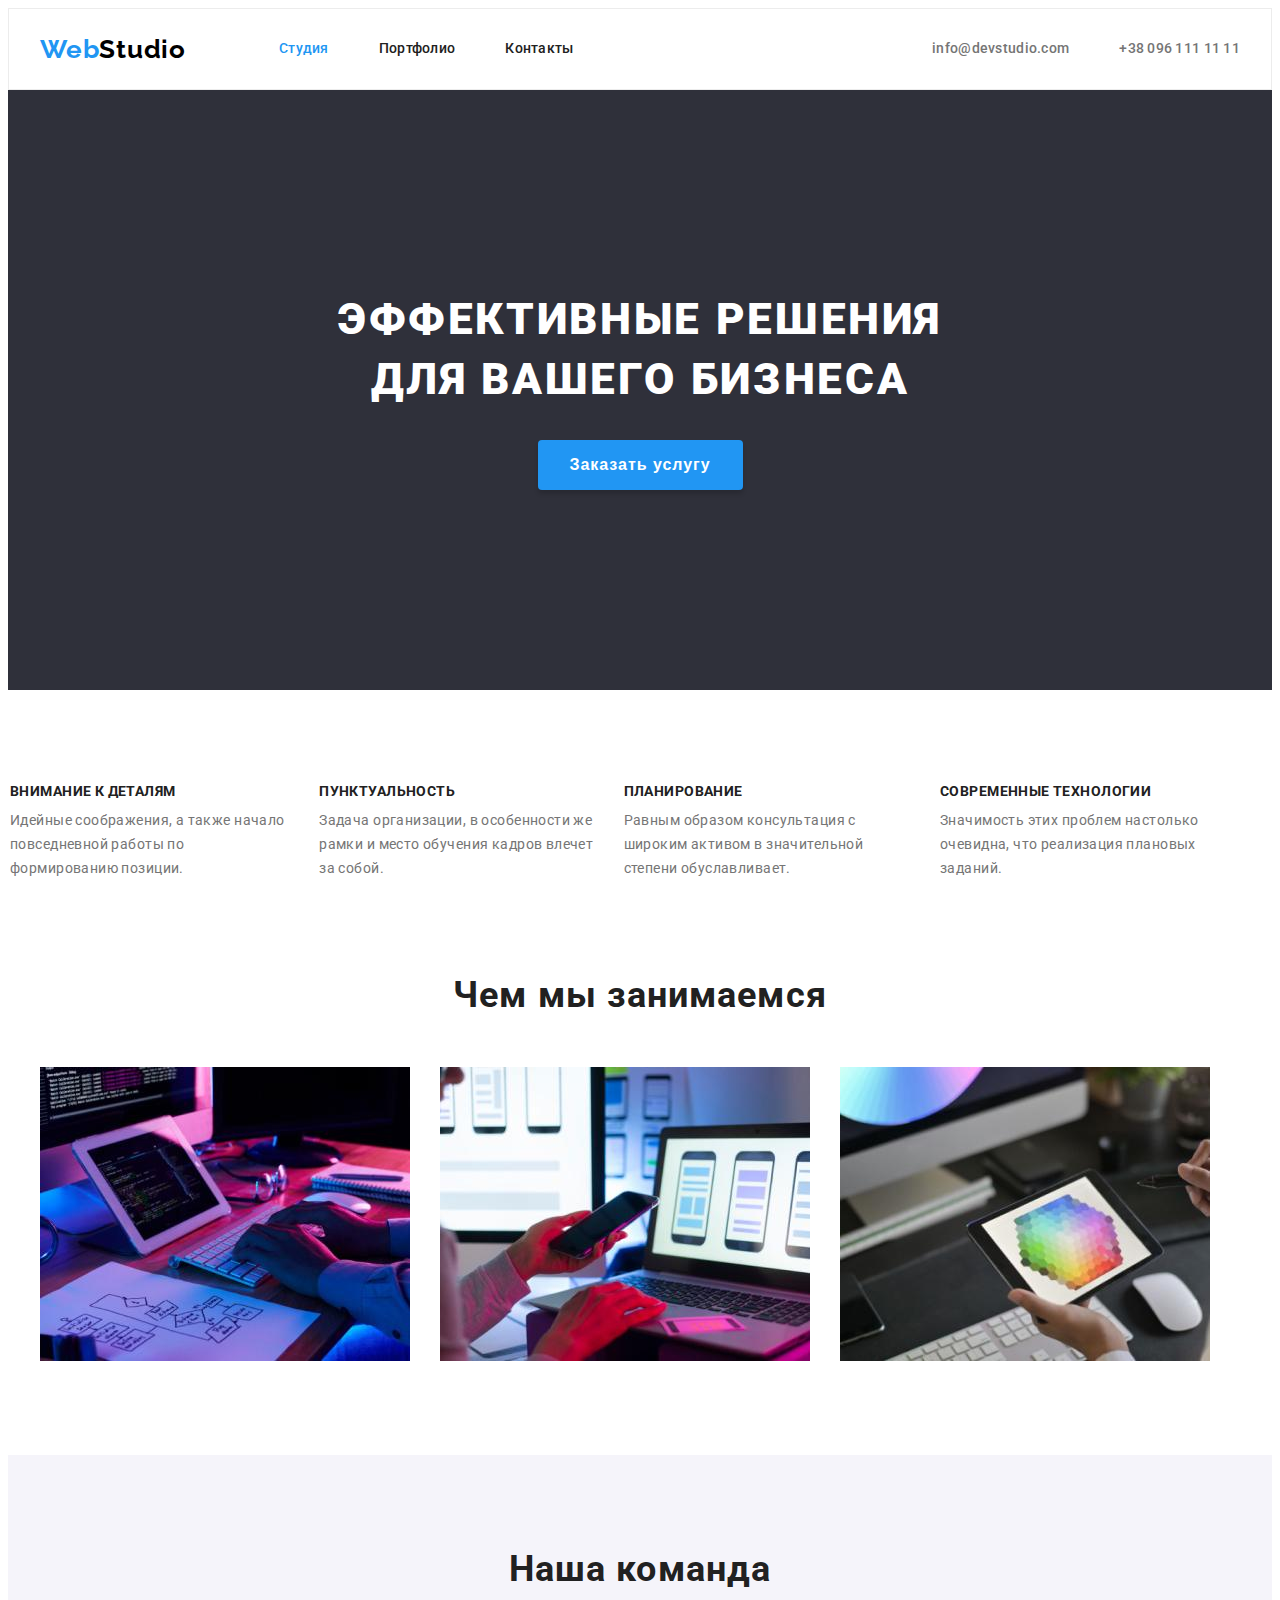
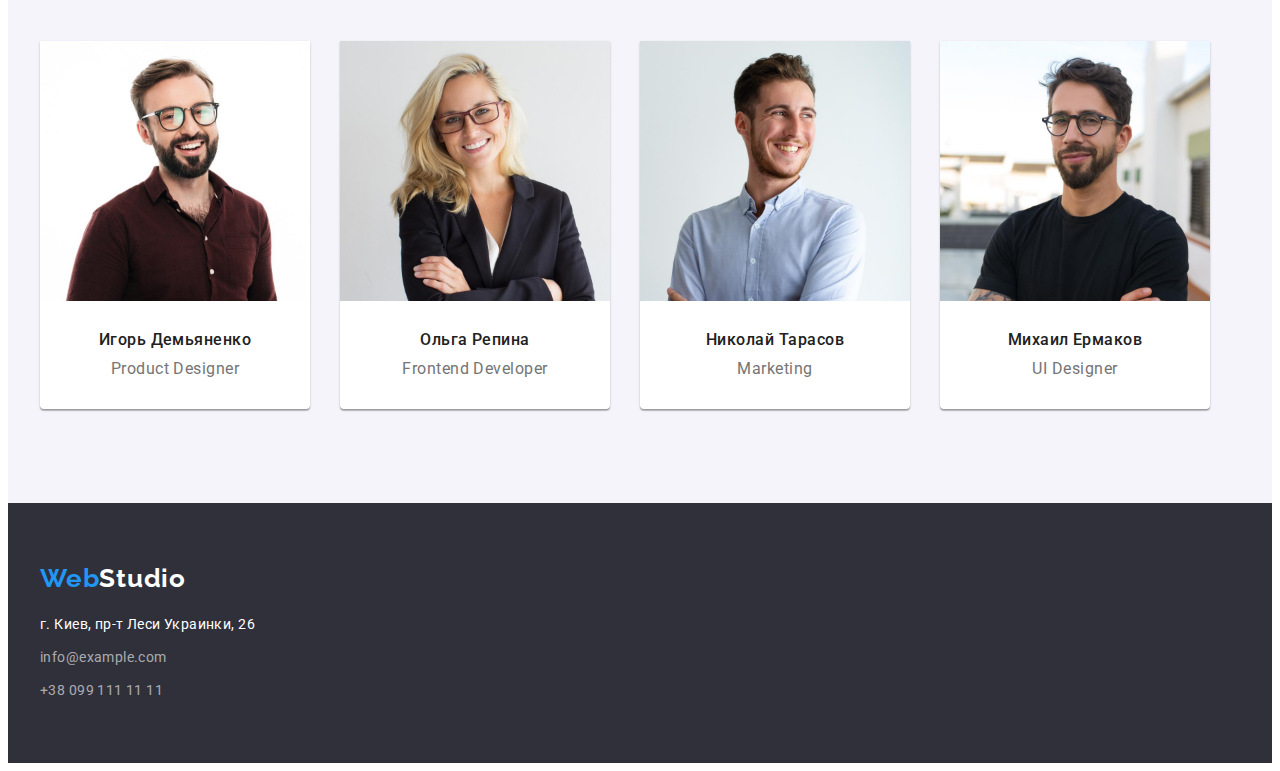
==== index.html @ 8954db08 "создание репозитория" ====
<!DOCTYPE html>
<html lang="ru">
<head>
    <meta charset="UTF-8">
    <meta http-equiv="X-UA-Compatible" content="IE=edge">
    <meta name="viewport" content="width=device-width, initial-scale=1.0">
    <title>Студия</title>
    <link href="https://fonts.googleapis.com/css2?family=Raleway:wght@700&family=Roboto:wght@400;500;700;900&display=swap" 
    rel="stylesheet">
    <link rel="stylesheet" href="https://cdnjs.cloudflare.com/ajax/libs/modern-normalize/1.1.0/modern-normalize.min.css"
        integrity="sha512-wpPYUAdjBVSE4KJnH1VR1HeZfpl1ub8YT/NKx4PuQ5NmX2tKuGu6U/JRp5y+Y8XG2tV+wKQpNHVUX03MfMFn9Q=="
        crossorigin="anonymous" referrerpolicy="no-referrer" />
    <link rel="stylesheet" href="./css/styles.css">
</head>

<body>
    <!--Шапка-->
    <header class="header">
        <div class="container header-container">
            <nav class="site-nav">
                <a class="logo" href="./index.html">Web<span class="second-logo">Studio</span></a>
                <ul class="nav-items">
                    <li class="nav-item"><a class="nav-item-link current" href="./index.html">Студия</a></li>
                    <li class="nav-item"><a class="nav-item-link" href="./portfolio.html">Портфолио</a></li>
                    <li class="nav-item"><a class="nav-item-link" href="">Контакты</a></li>
                </ul>
            </nav>
            <div class="header-contacts">
                <ul class="contact-items">
                    <li class="contact-item"><a class="contact-item-link" href="mailto:info@devstudio.com">info@devstudio.com</a></li>
                    <li class="contact-item"><a class="contact-item-link" href="tel:+380961111111">+38 096 111 11 11</a></li>
                </ul>
            </div>
        </div>
    </header>

    
    <main>
        <!--Герой-->
        <section class="hero">
            <div class="container">
                <h1 class="hero-title">Эффективные решения <br> 
                    для вашего бизнеса</h1>
                <button class="btn" type="button">Заказать услугу</button>
            </div>
        </section>

         <!--Преимущества-->
        <section class="section">
            <div class="container advantages-container">
                <h2 class="visually-hidden">Преимущества</h2>
                    <ul class="advantages-list">
                        <li class="advantages-items">
                            <h3 class="advantages-item">Внимание к деталям</h3>
                            <p class="advantages-text">Идейные соображения, а также начало повседневной работы по формированию позиции.</p>
                        </li>
                        <li class="advantages-items">
                            <h3 class="advantages-item">Пунктуальность</h3>
                            <p class="advantages-text">Задача организации, в особенности же рамки и место обучения кадров влечет за собой.</p>
                        </li>
                        <li class="advantages-items">
                            <h3 class="advantages-item">Планирование</h3>
                            <p class="advantages-text">Равным образом консультация с широким активом в значительной степени обуславливает.</p>
                        </li>
                        <li class="advantages-items">
                            <h3 class="advantages-item">Современные технологии</h3>
                            <p class="advantages-text">Значимость этих проблем настолько очевидна, что реализация плановых заданий.</p>
                        </li>
                    </ul>
            </div>
        </section>
        
        <!--Наша работа-->
        <section class="section-work">
            <div class="container work-container">
            <h2 class="section-title">Чем мы занимаемся</h2>
            <ul class="work-list">
                <li class="work-item"><img src="./images/work-image-1.jpg" alt="Тип работы 1" width="370"></li>
                <li class="work-item"><img src="./images/work-image-2.jpg" alt="Тип работы 2" width="370"></li>
                <li class="work-item"><img src="./images/work-image-3.jpg" alt="Тип работы 3" width="370"></li>
            </ul>
            </div>
        </section>
        
        <!--Наша команда-->
        <section class="section team-section">
            <div class="container team-container">
            <h2 class="section-title cards-title">Наша команда</h2>
                <ul class="team-list">
                    <li class="team-cards">
                        <img src="./images/employee-1.jpg" alt="Работник 1" width="270">
                        <div class="flex-element">
                            <h3 class="employee-name">Игорь Демьяненко</h3>
                            <p class="employee-position" lang="en">Product Designer</p>
                        </div>
                    </li>
                    <li class="team-cards">
                        <img src="./images/employee-2.jpg" alt="Работник 2" width="270">
                        <div class="flex-element">
                            <h3 class="employee-name">Ольга Репина</h3>
                            <p class="employee-position" lang="en">Frontend Developer</p>
                        </div>
                    </li>
                    <li class="team-cards">
                        <img src="./images/employee-3.jpg" alt="Работник 3" width="270">
                        <div class="flex-element">
                            <h3 class="employee-name">Николай Тарасов</h3>
                            <p class="employee-position" lang="en">Marketing</p>
                        </div>
                    </li>
                    <li class="team-cards">
                        <img src="./images/employee-4.jpg" alt="Работник 4" width="270">
                        <div class="flex-element">
                            <h3 class="employee-name">Михаил Ермаков</h3>
                            <p class="employee-position" lang="en">UI Designer</p>
                        </div>
                    </li>
                </ul>
            </div>
        </section>
    </main>

    <!--Наши контакты-->
    <footer class="footer">
        <div class="container">
        <a class="logo footer-logo" href="./index.html">Web<span class="white-logo">Studio</span></a>
            <address class="address">
                <ul class="address-list">
                    <li class="address-items"><a class="address-link" href="">г. Киев, пр-т Леси Украинки, 26</a></li>
                    <li class="address-items"><a class="tel-link" href="mailto:info@example.com">info@example.com</a></li>
                    <li class="address-items"><a class="mail-link" href="tel:+380991111111">+38 099 111 11 11</a></li>
                </ul>
            </address>
        </div>
    </footer>
</body>
</html>
---- css/styles.css ----
:root {
  --accent-color: #2196f3;
  --primary-title-text: #212121;
  --primary-text-color: #757575;
  --secondary-title-text: #ffffff;
  --background-color: #2f303a;
  --third-text-color: #000000;
  --second-background-color: #f5f4fa;
  --first-border-color: #ececec;
  --second-border-color: #eeeeee;
}

p,
h1,
h2,
h3,
h4,
h5,
h6 {
  margin: 0;
}
ul {
  margin: 0;
  padding-left: 0;
}
img {
  display: block;
  max-width: 100%;
  height: auto;
}

body {
  font-family: Roboto, sans-serif;
  background-color: var(--secondary-title-text);
  color: var(--primary-text-color);
}
.visually-hidden {
  position: absolute;
  width: 1px;
  height: 1px;
  margin: -1px;
  padding: 0;
  overflow: hidden;
  border: 0;
  clip: rect(0 0 0 0);
}

/* header */
.container {
  width: 1200px;
  margin: 0 auto;
  padding: 0 15px;
}

.header {
  background-color: var(--secondary-title-text);
  border: 1px solid var(--first-border-color);
}
.header-container {
  display: flex;
  align-items: center;
}

.site-nav {
  display: flex;
  align-items: center;
}

.logo {
  margin-right: 93px;
  padding: 24px 0;
  font-family: Raleway, sans-serif;
  font-weight: 700;
  font-size: 26px;
  line-height: 1.19;
  letter-spacing: 0.03em;
  color: var(--accent-color);
  text-decoration: none;
}
.second-logo {
  color: var(--third-text-color);
}
.white-logo {
  color: var(--secondary-title-text);
}
.nav-item-link.current {
  color: var(--accent-color);
}

.nav-items,
.contact-items,
.advantages-list,
.address-list {
  list-style: none;
}

.nav-items,
.contact-items {
  display: flex;
}

.nav-item,
.contact-item {
  margin-right: 50px;
}
.nav-item:last-child,
.contact-item:last-child {
  margin-right: 0px;
}

.header-contacts {
  margin-left: auto;
  display: flex;
  align-items: center;
}

.nav-item-link {
  display: block;
  padding-top: 32px;
  padding-bottom: 32px;
  font-weight: 500;
  font-size: 14px;
  line-height: 1.14;
  letter-spacing: 0.02em;
  color: var(--primary-title-text);
  text-decoration: none;
}

.nav-item-link:focus,
.nav-item-link:hover,
.contact-item-link:hover,
.contact-item-link:focus {
  color: var(--accent-color);
}

.contact-item-link {
  display: block;
  padding-top: 32px;
  padding-bottom: 32px;
  font-weight: 500;
  font-size: 14px;
  line-height: 1.14;
  letter-spacing: 0.02em;
  color: var(--primary-text-color);
  text-decoration: none;
}

/* hero */
.hero {
  background-color: var(--background-color);
  padding: 200px 0;
  text-align: center;
}

.hero-title {
  font-weight: 900;
  font-size: 44px;
  line-height: 1.36;
  letter-spacing: 0.06em;
  text-transform: uppercase;
  color: var(--secondary-title-text);
  margin-bottom: 30px;
}

.btn {
  min-width: 200px;
  background-color: var(--accent-color);
  font-weight: 700;
  font-size: 16px;
  line-height: 1.87;
  letter-spacing: 0.06em;
  color: var(--secondary-title-text);
  cursor: pointer;
  border: none;
  align-items: center;
  box-shadow: 0px 4px 4px rgba(0, 0, 0, 0.15);
  border-radius: 4px;
  padding: 10px 32px;
}
/* advantages */

.section {
  padding-top: 94px;
  padding-bottom: 94px;
}

.advantages-container,
.work-container {
  background-color: var(--secondary-title-text);
}

.advantages-list {
  margin-left: -30px;
  display: flex;
}

.advantages-items {
  min-width: 270px;
  margin-right: 30px;
}

.advantages-item {
  margin-bottom: 10px;
  font-weight: 700;
  font-size: 14px;
  line-height: 1.14;
  letter-spacing: 0.03em;
  text-transform: uppercase;
  color: var(--primary-title-text);
}
.advantages-text {
  font-size: 14px;
  line-height: 1.71;
  letter-spacing: 0.03em;
  color: var(--primary-text-color);
}
/* what we really do */

.section-work {
  padding-bottom: 94px;
}

.section-title {
  text-align: center;
  margin-bottom: 50px;
  font-weight: 700;
  font-size: 36px;
  line-height: 1.16;
  letter-spacing: 0.03em;
  color: var(--primary-title-text);
}
.work-list {
  display: flex;
  list-style: none;
  margin-left: -30px;
}

.work-item {
  flex-basis: (100% / 3 - 30px);
  margin-left: 30px;
}

.team-cards {
  list-style: none;
}
/* our team */
.team-section {
  background-color: var(--second-background-color);
}
.cards-title {
  margin-bottom: 50px;
}

.team-list {
  display: flex;
  margin-left: -30px;
}

.team-cards {
  margin-left: 30px;
  flex-basis: (100% / 4 - 30px);
  background: var(--secondary-title-text);
  box-shadow: 0px 1px 3px rgba(0, 0, 0, 0.12), 0px 1px 1px rgba(0, 0, 0, 0.14),
    0px 2px 1px rgba(0, 0, 0, 0.2);
  border-radius: 0px 0px 4px 4px;
}
.flex-element {
  padding: 30px 0;
}

.employee-name {
  text-align: center;
  font-weight: 500;
  font-size: 16px;
  line-height: 1.18;
  letter-spacing: 0.03em;
  color: var(--primary-title-text);
}
.employee-position {
  margin-top: 10px;
  text-align: center;
  font-size: 16px;
  line-height: 1.18;
  letter-spacing: 0.03em;
  color: var(--secondary-text-color);
}
/* contact us */
.footer {
  background-color: var(--background-color);
  list-style: none;
  padding: 60px 0;
}

.footer-logo {
  display: block;
  margin-bottom: 20px;
  padding: 0;
  font-family: Raleway, sans-serif;
  font-weight: 700;
  font-size: 26px;
  line-height: 1.19;
  letter-spacing: 0.03em;
  color: var(--accent-color);
  text-decoration: none;
}
.address-items {
  margin-bottom: 9px;
}
.address-items:last-child {
  margin-bottom: 0;
}

.address-link {
  font-style: normal;
  font-size: 14px;
  line-height: 1.71;
  letter-spacing: 0.03em;
  color: var(--secondary-title-text);
  text-decoration: none;
}
.tel-link,
.mail-link {
  font-style: normal;
  font-size: 14px;
  line-height: 1.71;
  letter-spacing: 0.03em;
  color: rgba(255, 255, 255, 0.6);
  text-decoration: none;
}
.address-link:focus,
.address-link:hover,
.tel-link:focus,
.tel-link:hover,
.mail-link:focus,
.mail-link:hover {
  color: var(--accent-color);
}

/* portfolio main */
.button-title,
.portfolio-cards {
  list-style: none;
}

.button-list {
  display: flex;
  justify-content: center;
  margin-bottom: 50px;
}

.button-title {
  margin-right: 8px;
}
.button-title:last-child {
  margin-right: 0;
}

.button-item {
  padding: 6px 22px;
  font-family: inherit;
  background-color: var(--second-background-color);
  font-weight: 500;
  font-size: 16px;
  line-height: 1.62;
  text-align: center;
  letter-spacing: 0.03em;
  color: var(--primary-title-text);
  cursor: pointer;
  border-radius: 4px;
  border: none;
}

.button-item.current {
  background-color: var(--accent-color);
  color: var(--secondary-title-text);
}

.button-item:hover,
.button-item:focus {
  background-color: var(--accent-color);
  color: var(--secondary-title-text);
}

.portfolio-cards {
  display: flex;
  flex-wrap: wrap;
  margin-left: -30px;
  margin-top: -30px;
}
.portfolio-card {
  margin-left: 30px;
  margin-top: 30px;
  flex-basis: calc((100% - 90px) / 3);
  background: var(--secondary-title-text);
}

.flex-elements {
  padding: 20px 24px;
  border-bottom: 1px solid var(--second-border-color);
  border-left: 1px solid var(--second-border-color);
  border-right: 1px solid var(--second-border-color);
}

.portfolio-card-title {
  font-weight: 700;
  font-size: 18px;
  line-height: 2;
  letter-spacing: 0.06em;
  color: var(--primary-title-text);
}
.portfolio-card-description {
  margin-top: 4px;
  font-size: 16px;
  line-height: 1.87;
  letter-spacing: 0.03em;
  color: var(--primary-text-color);
}
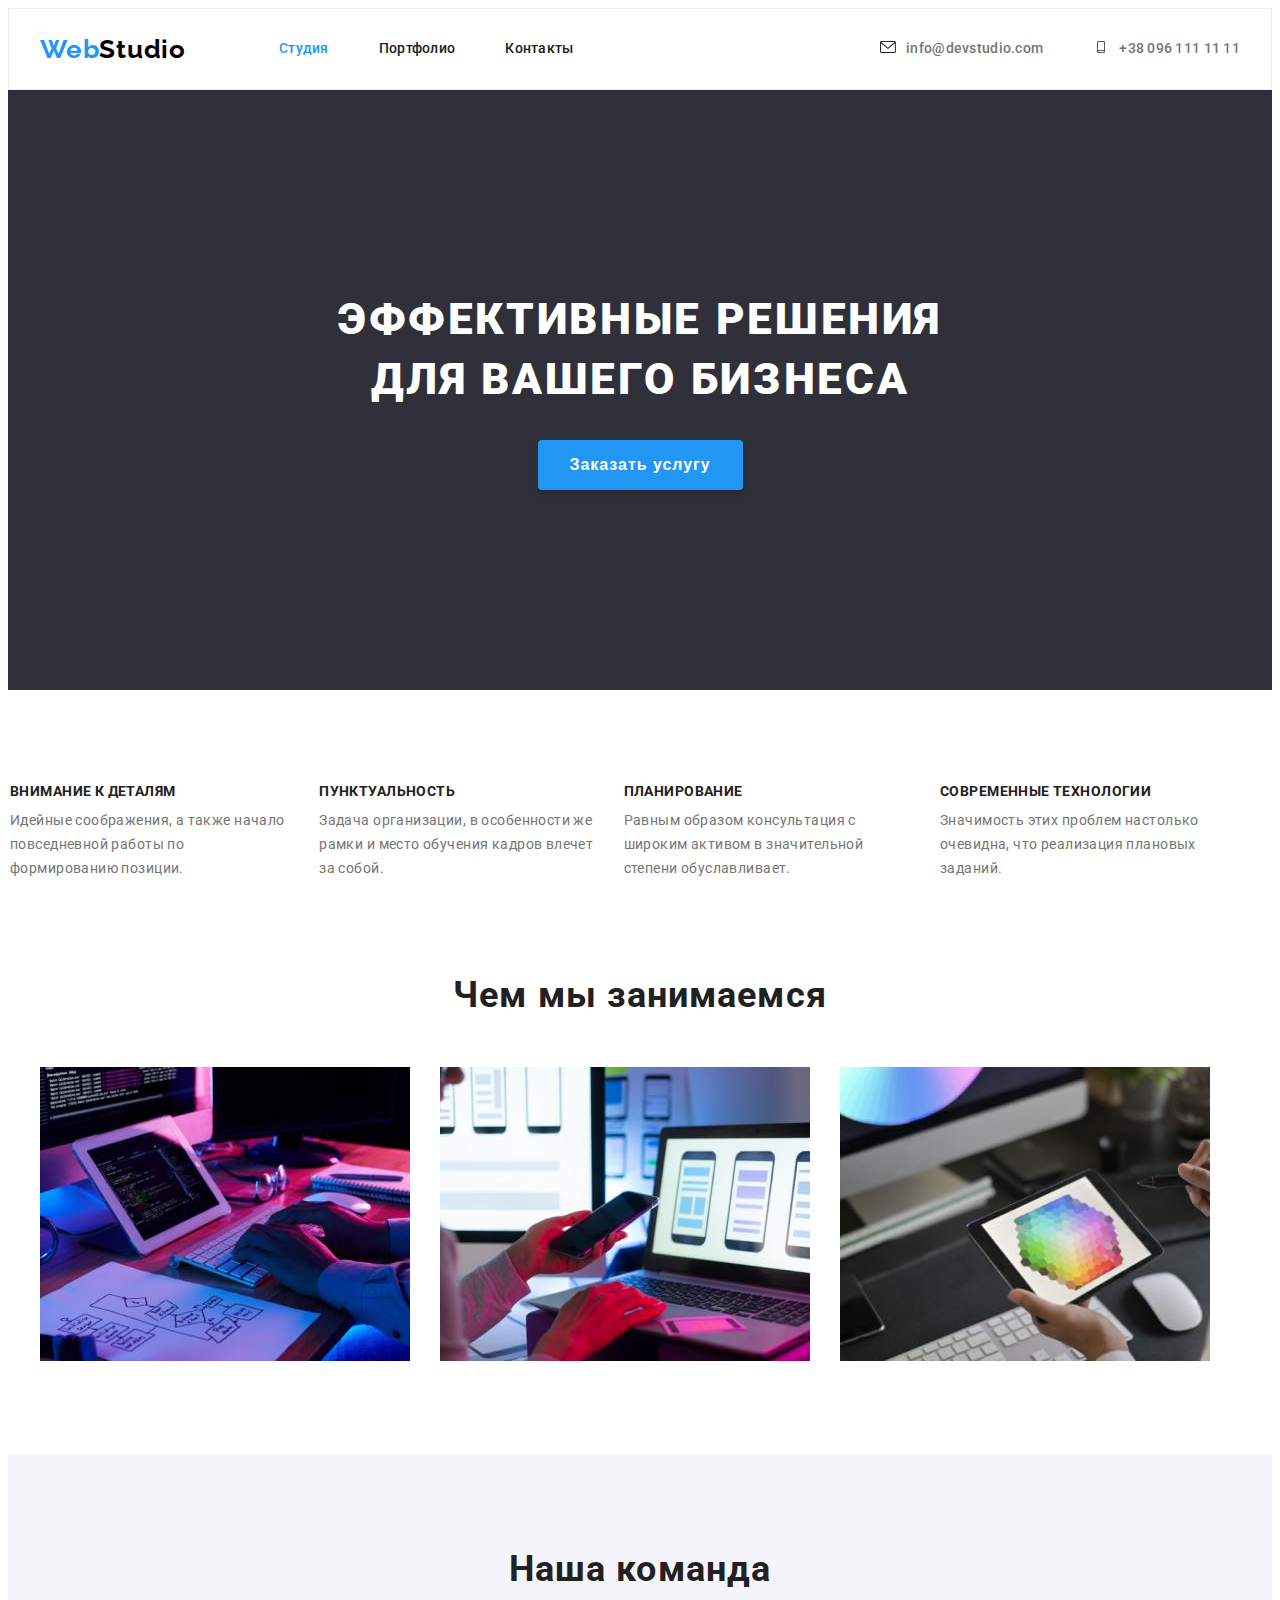
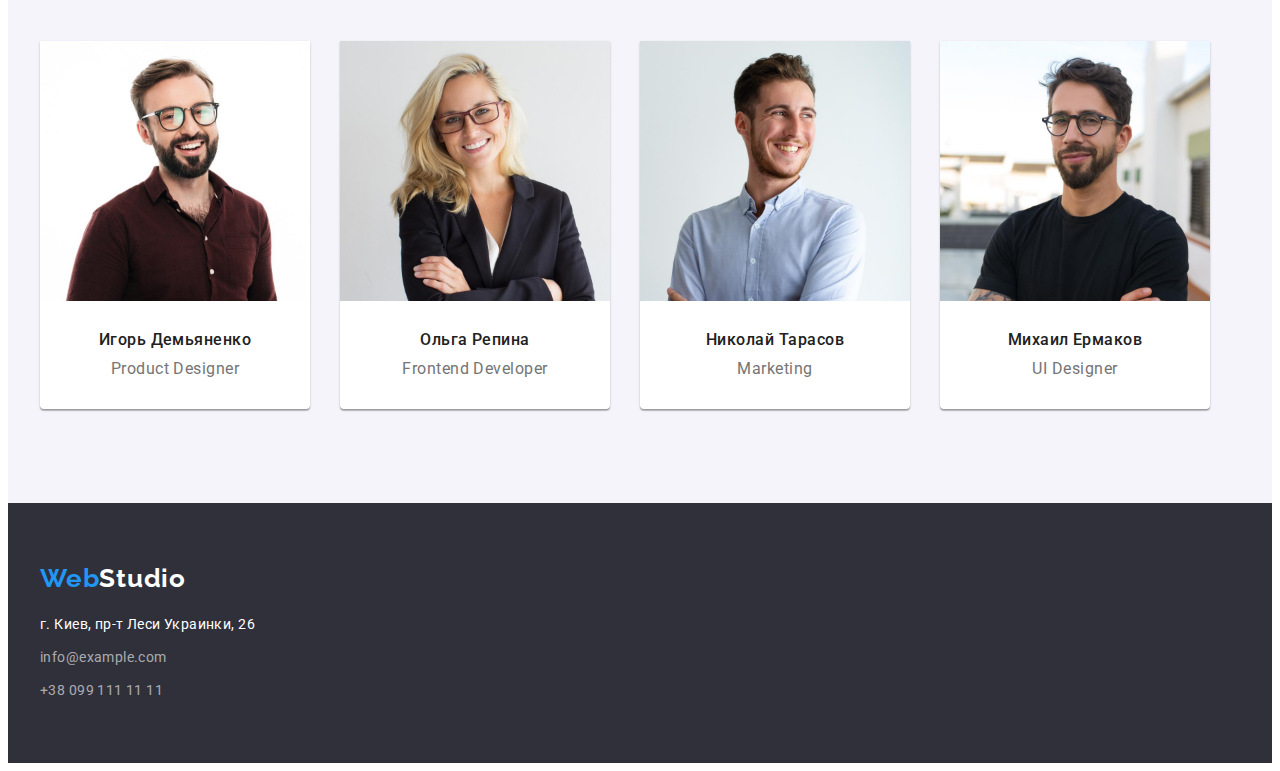
==== commit 93c52be7: "svg" ====
--- a/index.html
+++ b/index.html
@@ -27,8 +27,10 @@
             </nav>
             <div class="header-contacts">
                 <ul class="contact-items">
-                    <li class="contact-item"><a class="contact-item-link" href="mailto:info@devstudio.com">info@devstudio.com</a></li>
-                    <li class="contact-item"><a class="contact-item-link" href="tel:+380961111111">+38 096 111 11 11</a></li>
+                    <li class="contact-item"><a class="contact-item-link"href="mailto:info@devstudio.com">
+                        <svg class="link-icon"><use href="./images/icons.svg#icon-envelope"></use></svg>info@devstudio.com</a></li> 
+                    <li class="contact-item"><a class="contact-item-link" href="tel:+380961111111">
+                        <svg class="link-icon"><use href="./images/icons.svg#icon-smartphone"></use></svg>+38 096 111 11 11</a></li>
                 </ul>
             </div>
         </div>
--- a/css/styles.css
+++ b/css/styles.css
@@ -114,6 +114,13 @@
   align-items: center;
 }
 
+.link-icon {
+  width: 16px;
+  height: 12px;
+  margin-right: 10px;
+  fill: var(--primary-title-text);
+}
+
 .nav-item-link {
   display: block;
   padding-top: 32px;
@@ -124,6 +131,10 @@
   letter-spacing: 0.02em;
   color: var(--primary-title-text);
   text-decoration: none;
+}
+.link-icon:hover,
+.link-icon:focus {
+  fill: var(--accent-color);
 }
 
 .nav-item-link:focus,
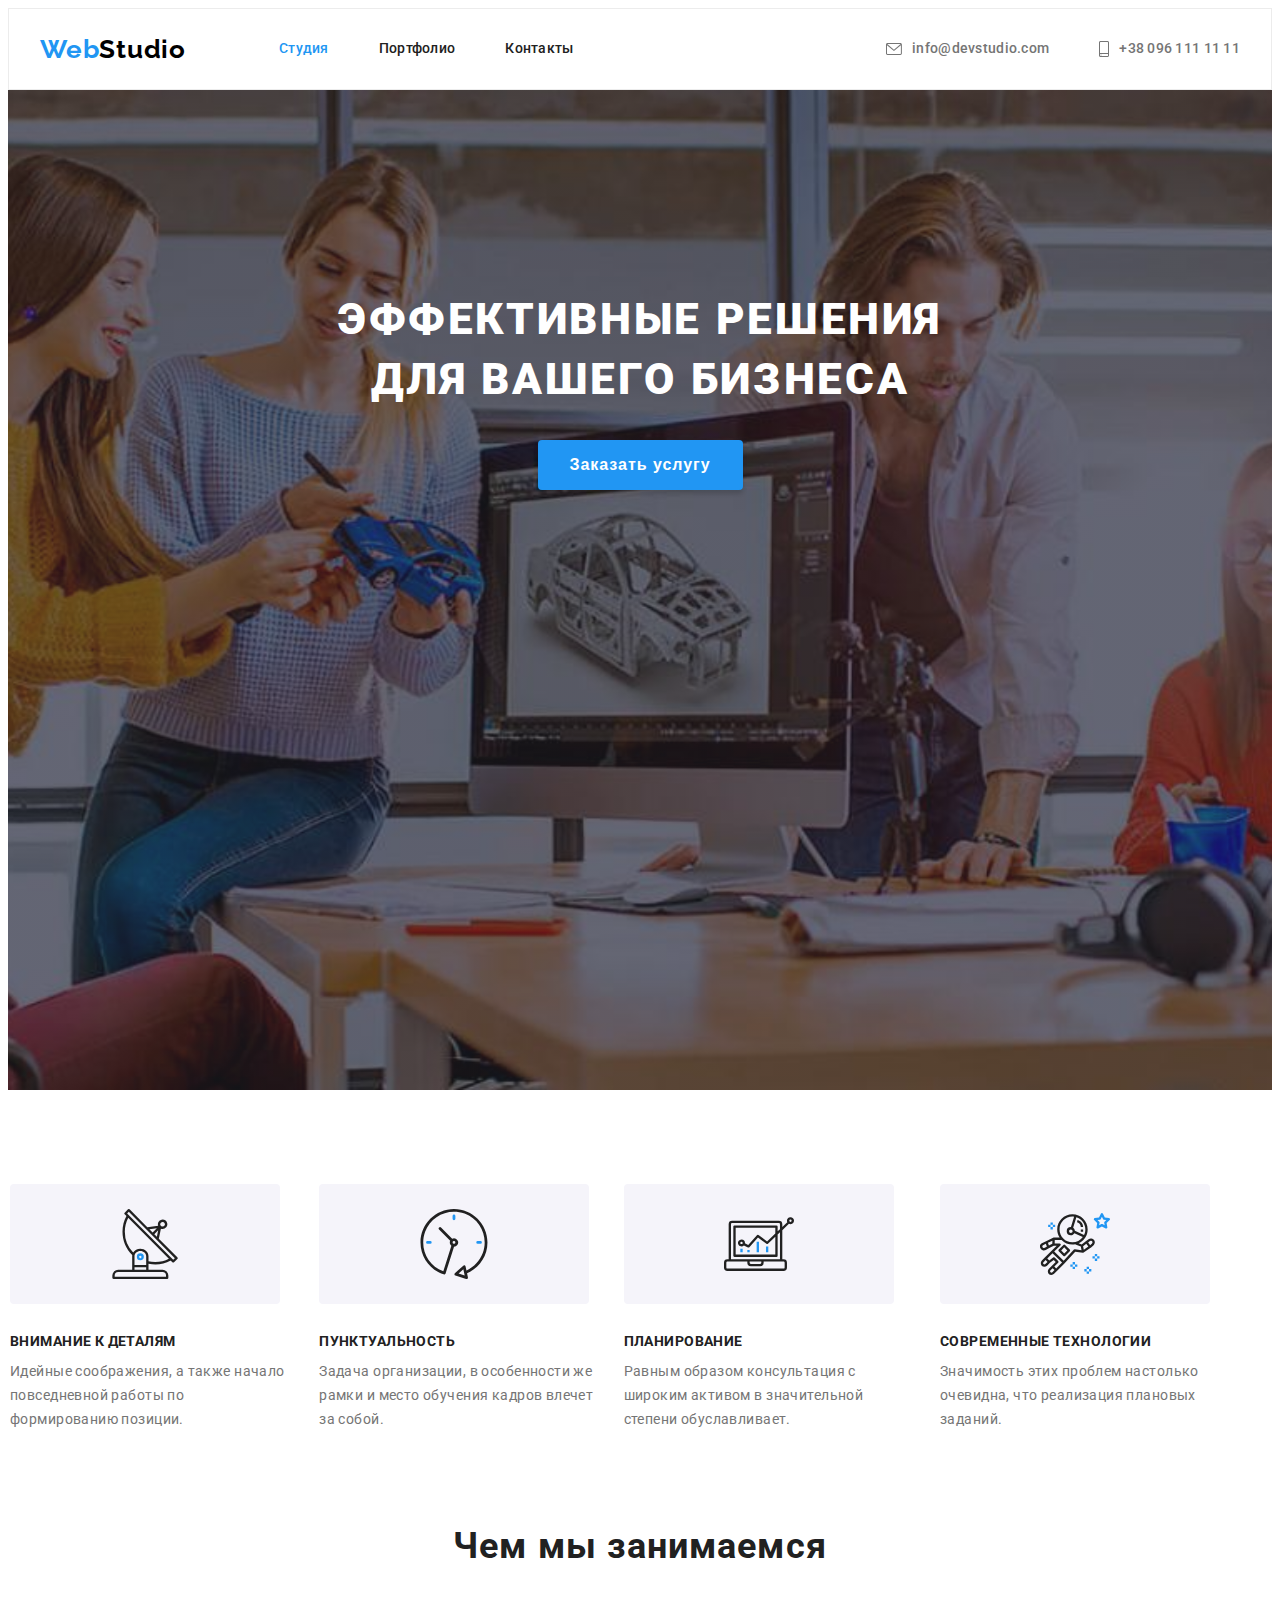
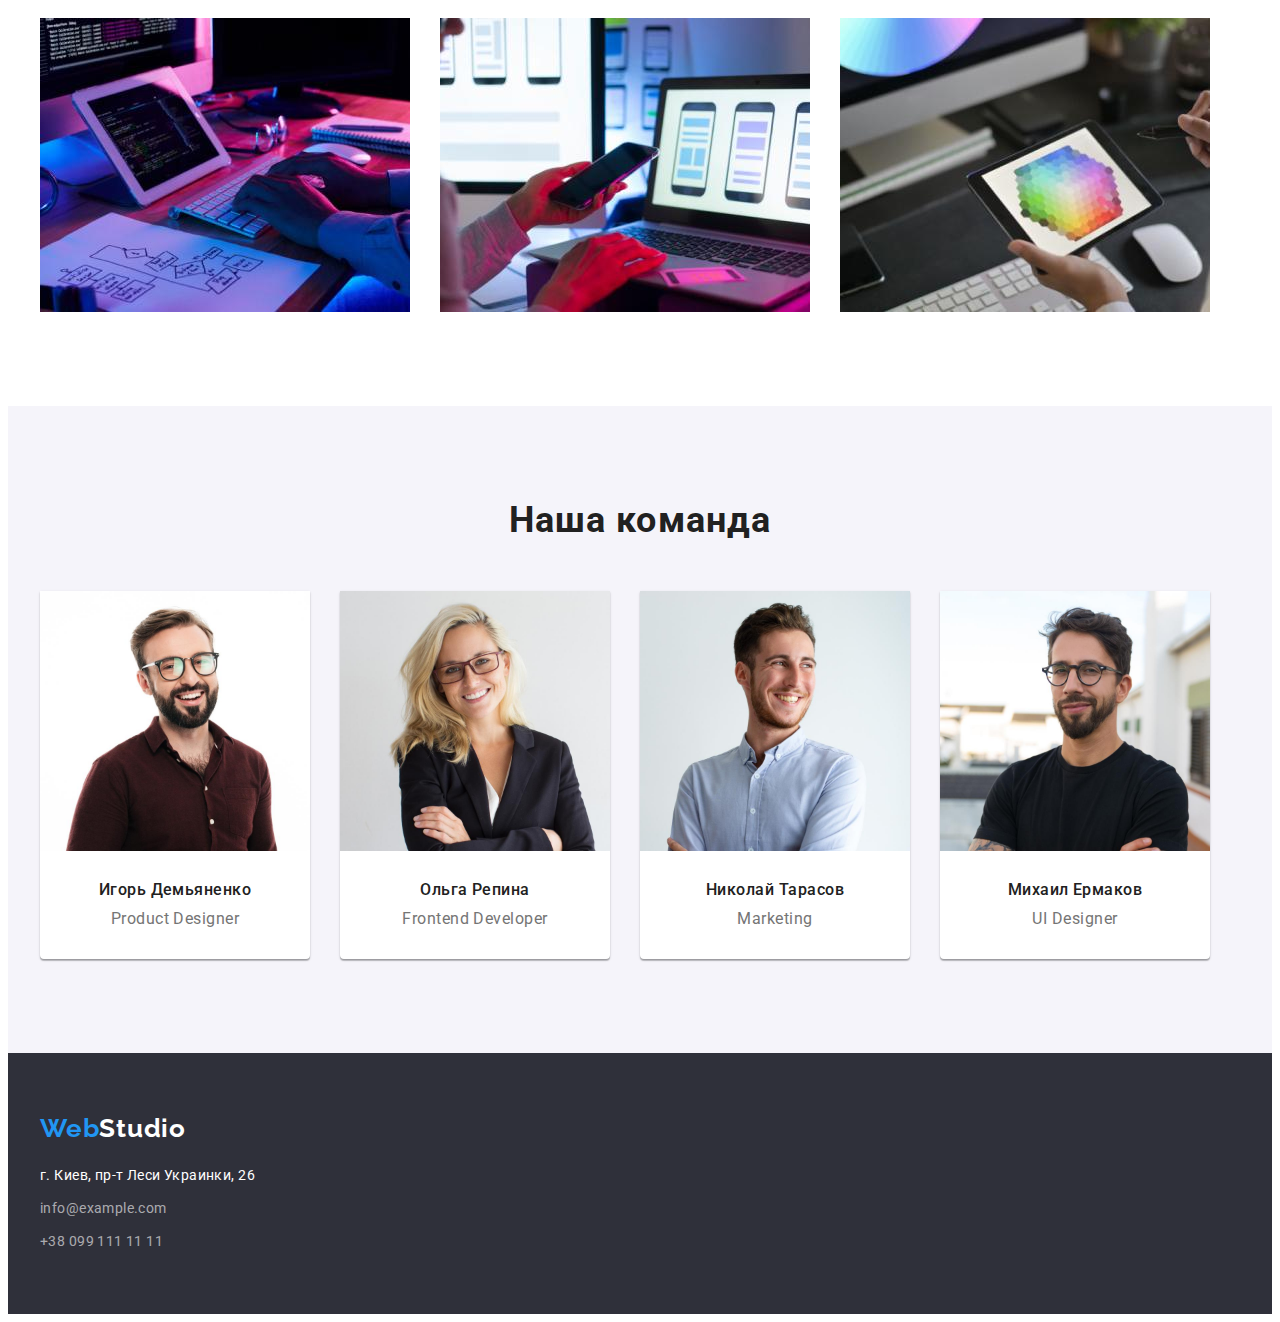
==== commit eb7f0d66: "icons 1" ====
--- a/index.html
+++ b/index.html
@@ -27,10 +27,10 @@
             </nav>
             <div class="header-contacts">
                 <ul class="contact-items">
-                    <li class="contact-item"><a class="contact-item-link"href="mailto:info@devstudio.com">
-                        <svg class="link-icon"><use href="./images/icons.svg#icon-envelope"></use></svg>info@devstudio.com</a></li> 
+                    <li class="contact-item"><a class="contact-item-link" href="mailto:info@devstudio.com">
+                        <svg class="link-icon" width="16px" height="12px"><use href="./images/icons.svg#icon-envelope"></use></svg>info@devstudio.com</a></li> 
                     <li class="contact-item"><a class="contact-item-link" href="tel:+380961111111">
-                        <svg class="link-icon"><use href="./images/icons.svg#icon-smartphone"></use></svg>+38 096 111 11 11</a></li>
+                        <svg class="link-icon" width="10px" height="16px"><use href="./images/icons.svg#icon-smartphone"></use></svg>+38 096 111 11 11</a></li>
                 </ul>
             </div>
         </div>
@@ -39,7 +39,7 @@
     
     <main>
         <!--Герой-->
-        <section class="hero">
+        <section class="hero overlay">
             <div class="container">
                 <h1 class="hero-title">Эффективные решения <br> 
                     для вашего бизнеса</h1>
@@ -53,18 +53,38 @@
                 <h2 class="visually-hidden">Преимущества</h2>
                     <ul class="advantages-list">
                         <li class="advantages-items">
+                            <div class="advantages-icon">
+                                <svg width="70px" height="70px">
+                                    <use href="./images/icons.svg#icon-antenna"></use>
+                                </svg>
+                            </div>
                             <h3 class="advantages-item">Внимание к деталям</h3>
                             <p class="advantages-text">Идейные соображения, а также начало повседневной работы по формированию позиции.</p>
                         </li>
                         <li class="advantages-items">
+                            <div class="advantages-icon">
+                                <svg width="70px" height="70px">
+                                    <use href="./images/icons.svg#icon-clock"></use>
+                                </svg>
+                            </div>
                             <h3 class="advantages-item">Пунктуальность</h3>
                             <p class="advantages-text">Задача организации, в особенности же рамки и место обучения кадров влечет за собой.</p>
                         </li>
                         <li class="advantages-items">
+                            <div class="advantages-icon">
+                                <svg width="70px" height="70px">
+                                    <use href="./images/icons.svg#icon-diagram"></use>
+                                </svg>
+                            </div>
                             <h3 class="advantages-item">Планирование</h3>
                             <p class="advantages-text">Равным образом консультация с широким активом в значительной степени обуславливает.</p>
                         </li>
                         <li class="advantages-items">
+                            <div class="advantages-icon">
+                                <svg width="70px" height="70px">
+                                    <use href="./images/icons.svg#icon-astronaut"></use>
+                                </svg>
+                            </div>
                             <h3 class="advantages-item">Современные технологии</h3>
                             <p class="advantages-text">Значимость этих проблем настолько очевидна, что реализация плановых заданий.</p>
                         </li>
--- a/css/styles.css
+++ b/css/styles.css
@@ -115,10 +115,8 @@
 }
 
 .link-icon {
-  width: 16px;
-  height: 12px;
   margin-right: 10px;
-  fill: var(--primary-title-text);
+  fill: currentColor;
 }
 
 .nav-item-link {
@@ -132,16 +130,13 @@
   color: var(--primary-title-text);
   text-decoration: none;
 }
-.link-icon:hover,
-.link-icon:focus {
-  fill: var(--accent-color);
-}
 
 .nav-item-link:focus,
 .nav-item-link:hover,
 .contact-item-link:hover,
 .contact-item-link:focus {
   color: var(--accent-color);
+  fill: var(--accent-color);
 }
 
 .contact-item-link {
@@ -154,6 +149,8 @@
   letter-spacing: 0.02em;
   color: var(--primary-text-color);
   text-decoration: none;
+  display: flex;
+  align-items: center;
 }
 
 /* hero */
@@ -161,6 +158,22 @@
   background-color: var(--background-color);
   padding: 200px 0;
   text-align: center;
+}
+
+.overlay {
+  height: 600px;
+  max-width: 1600px;
+  margin-left: auto;
+  margin-right: auto;
+  background-image: linear-gradient(
+      to right,
+      rgba(47, 48, 58, 0.4),
+      rgba(47, 48, 58, 0.4)
+    ),
+    url(../images/bg-img.jpg);
+  background-size: cover;
+  background-repeat: no-repeat;
+  background-position: center;
 }
 
 .hero-title {
@@ -203,6 +216,16 @@
 .advantages-list {
   margin-left: -30px;
   display: flex;
+}
+.advantages-icon {
+  width: 270px;
+  height: 120px;
+  background-color: var(--second-background-color);
+  margin-bottom: 30px;
+  border-radius: 4px;
+  display: flex;
+  align-items: center;
+  justify-content: center;
 }
 
 .advantages-items {
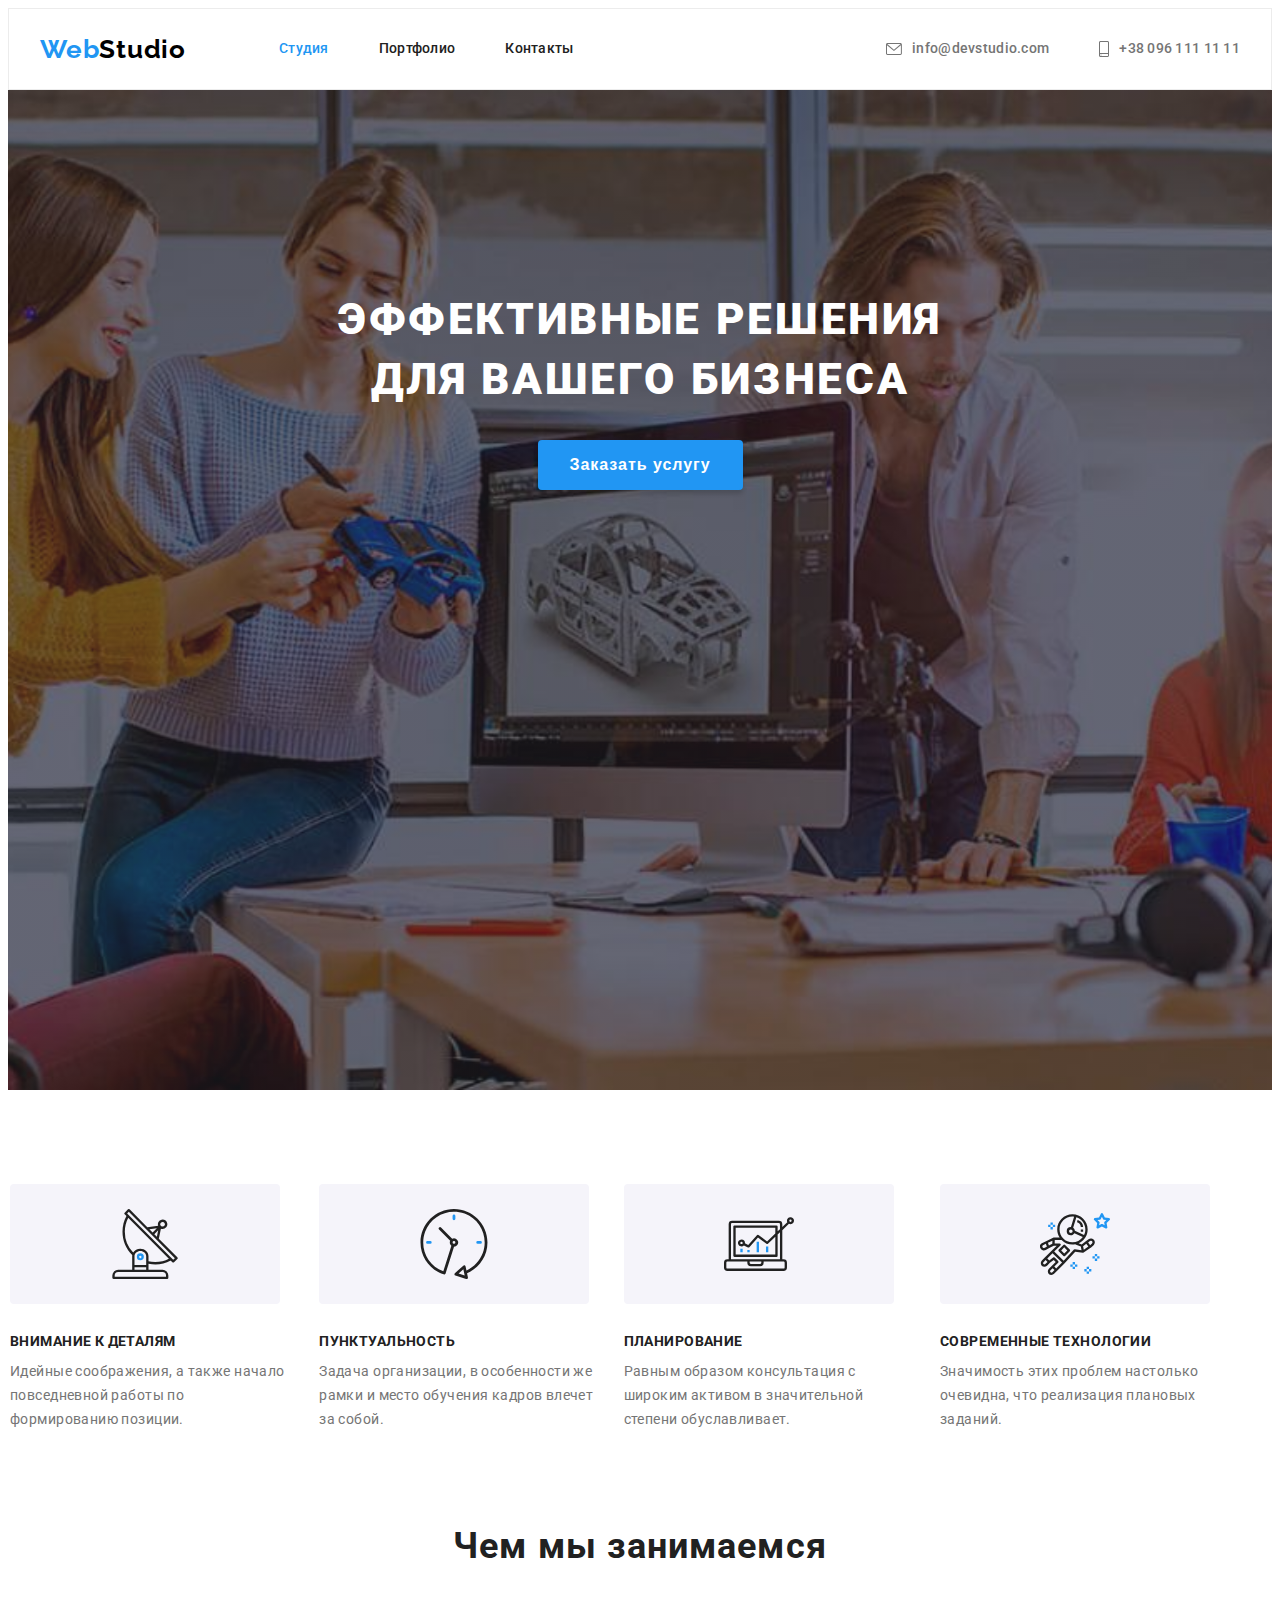
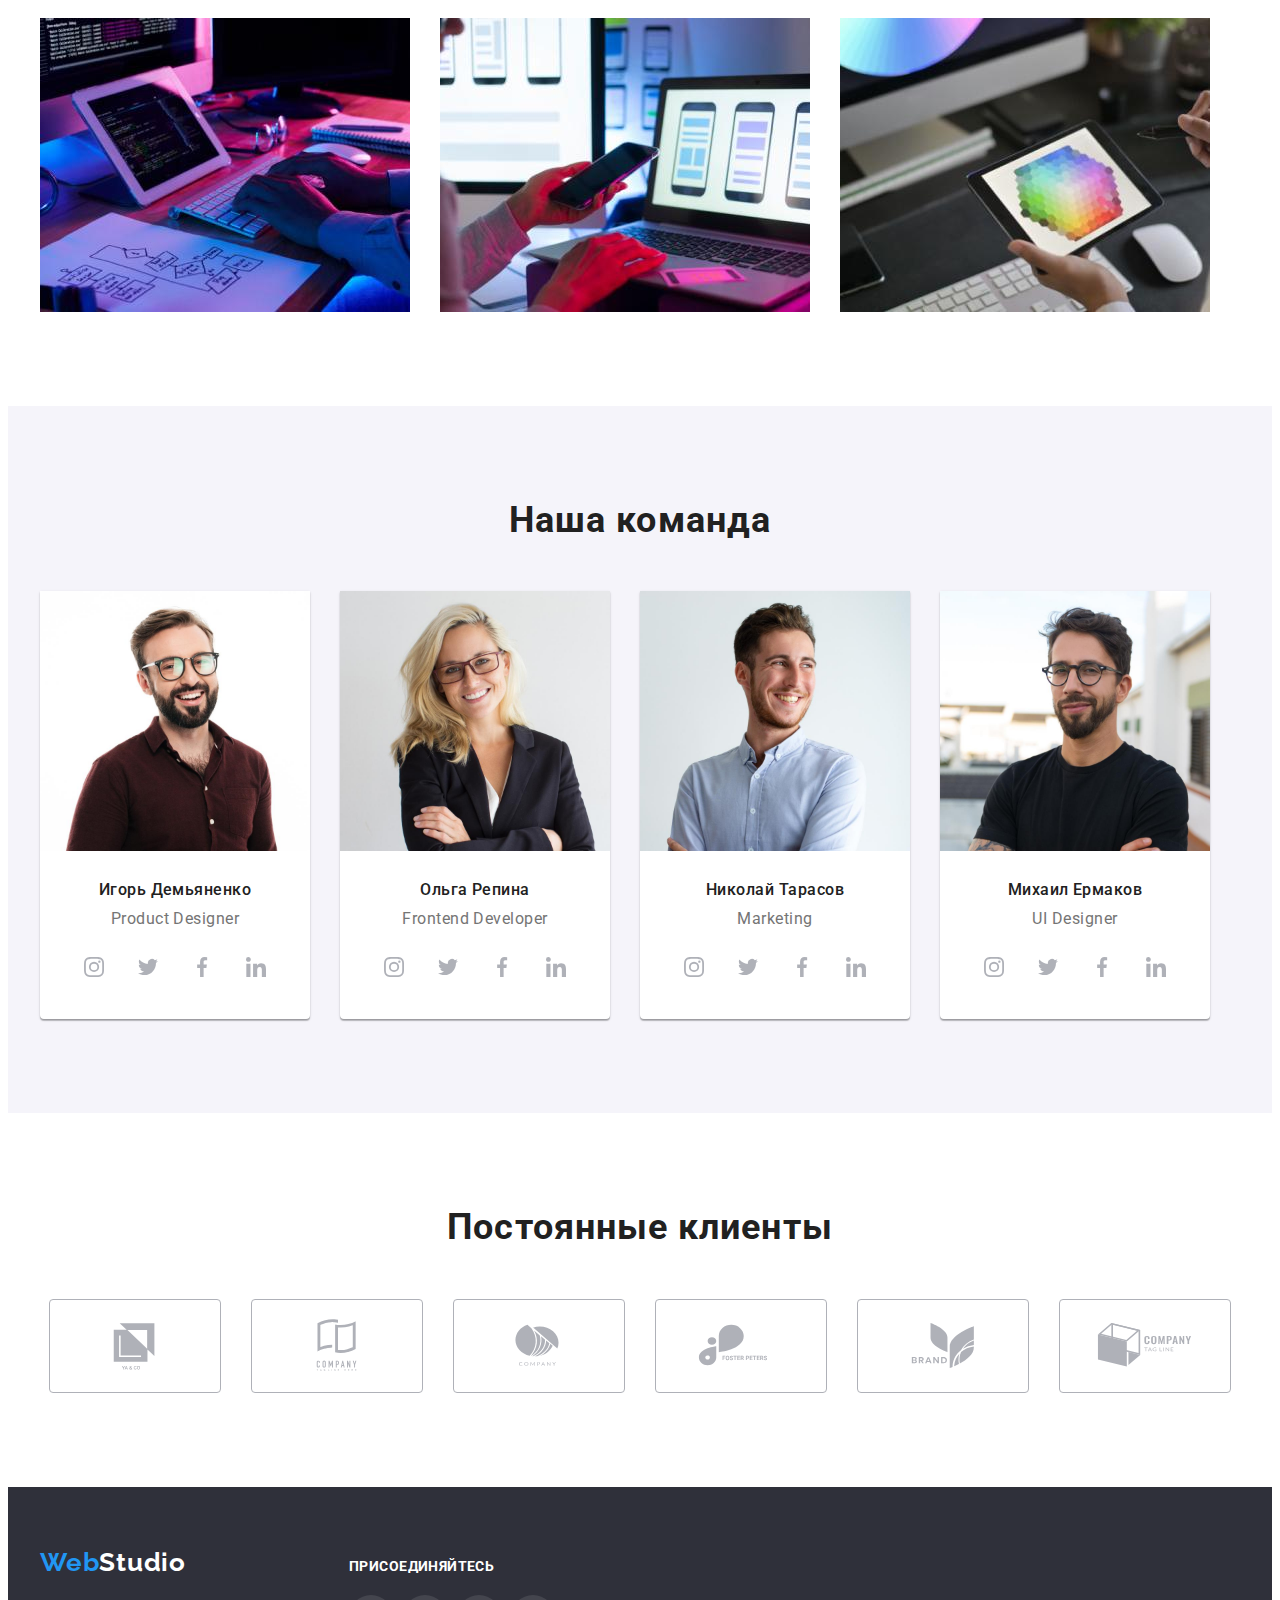
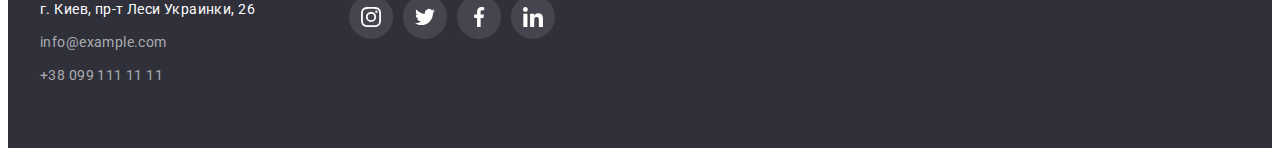
==== commit 4c6011cd: "1 страница" ====
--- a/index.html
+++ b/index.html
@@ -114,6 +114,28 @@
                         <div class="flex-element">
                             <h3 class="employee-name">Игорь Демьяненко</h3>
                             <p class="employee-position" lang="en">Product Designer</p>
+                            <ul class="soc-list ">
+                                <li class="soc-list-item">
+                                    <a class="soc-link" href=""><svg class="icon-svg" width="20" height="20">
+                                        <use href="./images/icons.svg#icon-instagram"></use>
+                                    </svg></a>
+                                </li>
+                                <li class="soc-list-item">
+                                    <a class="soc-link" href=""><svg class="icon-svg" width="20" height="20">
+                                            <use href="./images/icons.svg#icon-twitter"></use>
+                                        </svg></a>
+                                </li>
+                                <li class="soc-list-item">
+                                    <a class="soc-link" href=""><svg class="icon-svg" width="20" height="20">
+                                            <use href="./images/icons.svg#icon-facebook"></use>
+                                        </svg></a>
+                                </li>
+                                <li class="soc-list-item">
+                                    <a class="soc-link" href=""><svg class="icon-svg" width="20" height="20">
+                                            <use href="./images/icons.svg#icon-linkedin"></use>
+                                        </svg></a>
+                                </li>
+                            </ul>
                         </div>
                     </li>
                     <li class="team-cards">
@@ -121,6 +143,28 @@
                         <div class="flex-element">
                             <h3 class="employee-name">Ольга Репина</h3>
                             <p class="employee-position" lang="en">Frontend Developer</p>
+                            <ul class="soc-list ">
+                                <li class="soc-list-item">
+                                    <a class="soc-link" href=""><svg class="icon-svg" width="20" height="20">
+                                            <use href="./images/icons.svg#icon-instagram"></use>
+                                        </svg></a>
+                                </li>
+                                <li class="soc-list-item">
+                                    <a class="soc-link" href=""><svg class="icon-svg" width="20" height="20">
+                                            <use href="./images/icons.svg#icon-twitter"></use>
+                                        </svg></a>
+                                </li>
+                                <li class="soc-list-item">
+                                    <a class="soc-link" href=""><svg class="icon-svg" width="20" height="20">
+                                            <use href="./images/icons.svg#icon-facebook"></use>
+                                        </svg></a>
+                                </li>
+                                <li class="soc-list-item">
+                                    <a class="soc-link" href=""><svg class="icon-svg" width="20" height="20">
+                                            <use href="./images/icons.svg#icon-linkedin"></use>
+                                        </svg></a>
+                                </li>
+                            </ul>
                         </div>
                     </li>
                     <li class="team-cards">
@@ -128,6 +172,28 @@
                         <div class="flex-element">
                             <h3 class="employee-name">Николай Тарасов</h3>
                             <p class="employee-position" lang="en">Marketing</p>
+                            <ul class="soc-list ">
+                                <li class="soc-list-item">
+                                    <a class="soc-link" href=""><svg class="icon-svg" width="20" height="20">
+                                            <use href="./images/icons.svg#icon-instagram"></use>
+                                        </svg></a>
+                                </li>
+                                <li class="soc-list-item">
+                                    <a class="soc-link" href=""><svg class="icon-svg" width="20" height="20">
+                                            <use href="./images/icons.svg#icon-twitter"></use>
+                                        </svg></a>
+                                </li>
+                                <li class="soc-list-item">
+                                    <a class="soc-link" href=""><svg class="icon-svg" width="20" height="20">
+                                            <use href="./images/icons.svg#icon-facebook"></use>
+                                        </svg></a>
+                                </li>
+                                <li class="soc-list-item">
+                                    <a class="soc-link" href=""><svg class="icon-svg" width="20" height="20">
+                                            <use href="./images/icons.svg#icon-linkedin"></use>
+                                        </svg></a>
+                                </li>
+                            </ul>
                         </div>
                     </li>
                     <li class="team-cards">
@@ -135,7 +201,68 @@
                         <div class="flex-element">
                             <h3 class="employee-name">Михаил Ермаков</h3>
                             <p class="employee-position" lang="en">UI Designer</p>
+                            <ul class="soc-list ">
+                                <li class="soc-list-item">
+                                    <a class="soc-link" href=""><svg class="icon-svg" width="20" height="20">
+                                            <use href="./images/icons.svg#icon-instagram"></use>
+                                        </svg></a>
+                                </li>
+                                <li class="soc-list-item">
+                                    <a class="soc-link" href=""><svg class="icon-svg" width="20" height="20">
+                                            <use href="./images/icons.svg#icon-twitter"></use>
+                                        </svg></a>
+                                </li>
+                                <li class="soc-list-item">
+                                    <a class="soc-link" href=""><svg class="icon-svg" width="20" height="20">
+                                            <use href="./images/icons.svg#icon-facebook"></use>
+                                        </svg></a>
+                                </li>
+                                <li class="soc-list-item">
+                                    <a class="soc-link" href=""><svg class="icon-svg" width="20" height="20">
+                                            <use href="./images/icons.svg#icon-linkedin"></use>
+                                        </svg></a>
+                                </li>
+                            </ul>
                         </div>
+                    </li>
+                </ul>
+            </div>
+        </section>
+
+        <!-- Clients -->
+        <section class="section">
+            <div class="container">
+                <h2 class="section-title">Постоянные клиенты</h2>
+                <ul class="clients">
+                    <li class="client">
+                        <a class="company" href=""><svg class="icon-svg" width="106" height="60">
+                                <use href="./images/icons.svg#icon-logo1"></use>
+                            </svg></a>
+                    </li>
+                    <li class="client">
+                        <a class="company" href=""><svg class="icon-svg" width="106" height="60">
+                                <use href="./images/icons.svg#icon-logo2"></use>
+                            </svg></a>
+                    </li>
+                    <li class="client">
+                        <a class="company" href=""><svg class="icon-svg" width="106" height="60">
+                                <use href="./images/icons.svg#icon-logo3"></use>
+                            </svg></a>
+                    </li>
+                    <li class="client">
+                        <a class="company" href=""><svg class="icon-svg" width="106" height="60">
+                                <use href="./images/icons.svg#icon-logo4"></use>
+                            </svg></a>
+                    </li>
+                    <li class="client">
+                        <a class="company" href=""><svg class="icon-svg" width="106" height="60">
+                                <use href="./images/icons.svg#icon-logo5"></use>
+                            </svg></a>
+                    </li>
+                    <li class="client">
+                        <a class="company" href=""><svg class="icon-svg" width="106" height="60">
+                                <use href="./images/icons.svg#icon-logo6"></use>
+                            </svg></a>
                     </li>
                 </ul>
             </div>
@@ -144,15 +271,42 @@
 
     <!--Наши контакты-->
     <footer class="footer">
-        <div class="container">
-        <a class="logo footer-logo" href="./index.html">Web<span class="white-logo">Studio</span></a>
-            <address class="address">
+        <div class="container footer-block">
+            <div class="contact-block">
+                <a class="logo footer-logo" href="./index.html">Web<span class="white-logo">Studio</span></a>
+                <address class="address">
                 <ul class="address-list">
                     <li class="address-items"><a class="address-link" href="">г. Киев, пр-т Леси Украинки, 26</a></li>
                     <li class="address-items"><a class="tel-link" href="mailto:info@example.com">info@example.com</a></li>
                     <li class="address-items"><a class="mail-link" href="tel:+380991111111">+38 099 111 11 11</a></li>
                 </ul>
-            </address>
+                </address>
+            </div>
+            <div class="footer-soc">
+                <strong class="footer-strong">Присоединяйтесь</strong>
+                <ul class="footer-soc-list">
+                    <li class="footer-soc-block">
+                        <a class="footer-link" href=""><svg class="footer-svg" width="20" height="20">
+                            <use href="./images/icons.svg#icon-instagram"></use>
+                        </svg></a>
+                    </li>
+                    <li class="footer-soc-block">
+                        <a class="footer-link" href=""><svg class="footer-svg" width="20" height="20">
+                                <use href="./images/icons.svg#icon-twitter"></use>
+                            </svg></a>
+                    </li>
+                    <li class="footer-soc-block">
+                        <a class="footer-link" href=""><svg class="footer-svg" width="20" height="20">
+                            <use href="./images/icons.svg#icon-facebook"></use>
+                        </svg></a>
+                    </li>
+                    <li class="footer-soc-block">
+                        <a class="footer-link" href=""><svg class="footer-svg" width="20" height="20">
+                            <use href="./images/icons.svg#icon-linkedin"></use>
+                        </svg></a>
+                    </li>
+                </ul>
+            </div>
         </div>
     </footer>
 </body>
--- a/css/styles.css
+++ b/css/styles.css
@@ -8,6 +8,7 @@
   --second-background-color: #f5f4fa;
   --first-border-color: #ececec;
   --second-border-color: #eeeeee;
+  --icons-color: #afb1b8;
 }
 
 p,
@@ -86,7 +87,9 @@
 .nav-item-link.current {
   color: var(--accent-color);
 }
-
+.footer-soc-list,
+.clients,
+.soc-list,
 .nav-items,
 .contact-items,
 .advantages-list,
@@ -318,6 +321,75 @@
   letter-spacing: 0.03em;
   color: var(--secondary-text-color);
 }
+
+.soc-list {
+  padding: 0;
+  display: flex;
+  justify-content: center;
+  margin-top: 16px;
+}
+
+.soc-list-item {
+  margin-right: 10px;
+}
+.soc-list-item:last-child {
+  margin-right: 0;
+}
+.soc-link {
+  display: flex;
+  padding: 0;
+  width: 44px;
+  height: 44px;
+  border-radius: 50%;
+  fill: var(--icons-color);
+  justify-content: center;
+  align-items: center;
+}
+
+.soc-link:focus,
+.soc-link:hover {
+  background-color: var(--accent-color);
+  fill: var(--secondary-title-text);
+}
+
+.lcon-svg {
+  fill: currentColor;
+}
+/* clients */
+
+.clients {
+  margin: 0;
+  padding: 0;
+  display: flex;
+  justify-content: center;
+}
+
+.client {
+  display: flex;
+  margin-right: 30px;
+}
+
+.client:last-child {
+  margin-right: 0;
+}
+
+.company {
+  display: flex;
+  width: 170px;
+  height: 92px;
+  fill: var(--icons-color);
+  border: 1px solid var(--icons-color);
+  border-radius: 4px;
+  align-items: center;
+  justify-content: center;
+}
+
+.company:hover,
+.company:focus {
+  border: 1px solid var(--accent-color);
+  fill: var(--accent-color);
+}
+
 /* contact us */
 .footer {
   background-color: var(--background-color);
@@ -368,6 +440,54 @@
 .mail-link:focus,
 .mail-link:hover {
   color: var(--accent-color);
+}
+.footer-block {
+  display: flex;
+  align-items: baseline;
+}
+.contact-block {
+  margin-right: 70px;
+}
+.footer-soc {
+  align-items: baseline;
+  text-align: left;
+}
+.footer-strong {
+  display: block;
+  margin-bottom: 20px;
+  font-weight: 700;
+  font-size: 14px;
+  line-height: 1.14;
+  letter-spacing: 0.03em;
+  text-transform: uppercase;
+  color: var(--secondary-title-text);
+}
+.footer-soc-list {
+  padding: 0;
+  display: flex;
+}
+.footer-soc-block {
+  margin-right: 10px;
+  justify-content: center;
+}
+.footer-soc-block:last-child {
+  margin-right: 0;
+}
+.footer-link {
+  display: flex;
+  background-color: rgba(255, 255, 255, 0.1);
+  width: 44px;
+  height: 44px;
+  border-radius: 22px;
+  justify-content: center;
+  align-items: center;
+}
+.footer-link:hover,
+.footer-link:focus {
+  background-color: var(--accent-color);
+}
+.footer-svg {
+  fill: var(--secondary-title-text);
 }
 
 /* portfolio main */
